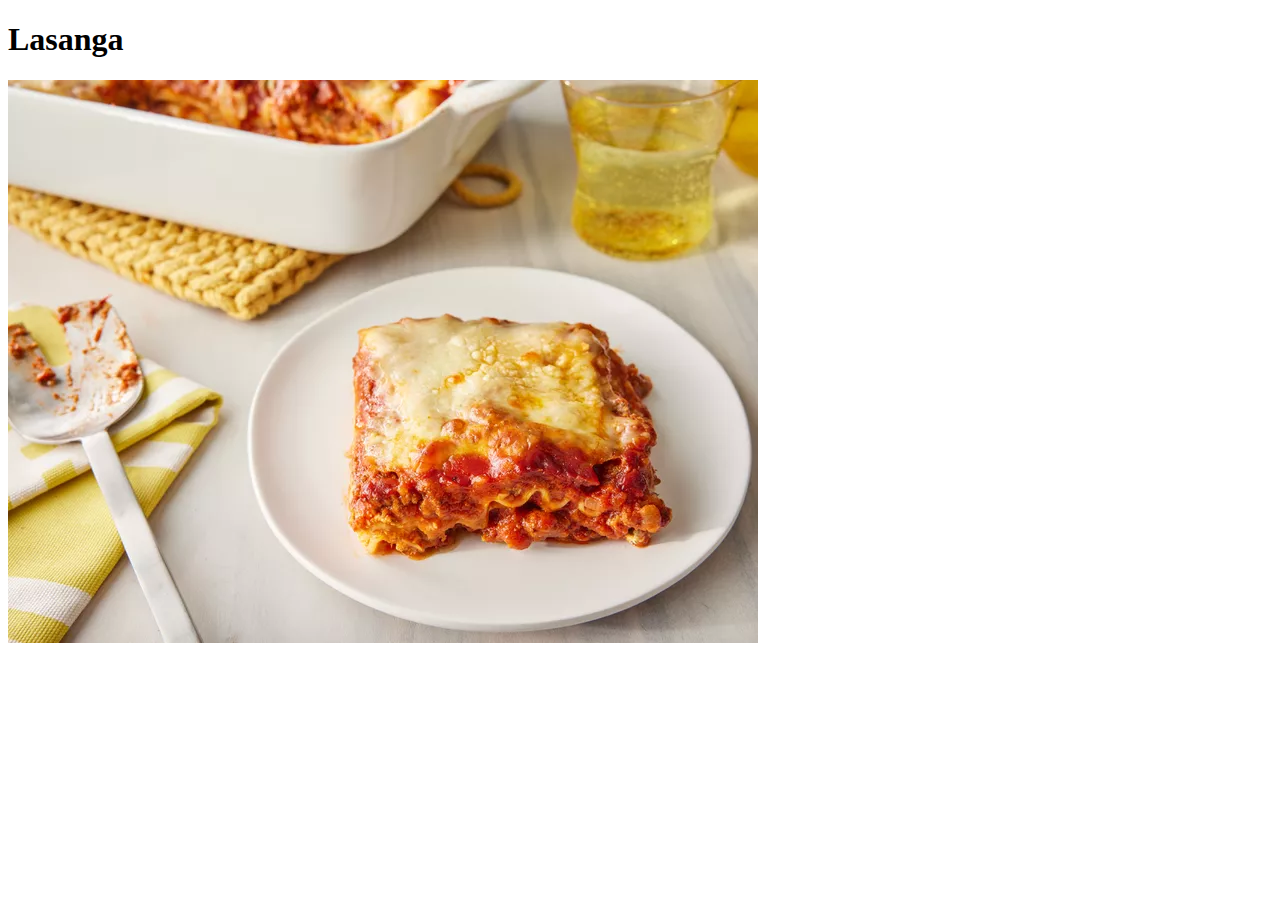
==== recipes/lasanga.html @ 87134708 "New Folder and Basics on first recipe-site" ====
<!DOCTYPE html>
<html lang="en">
  <head>
    <meta charset="utf-8">
    <title>Odin Recipes / Lasagna</title>
  </head>
  <body>
    <h1>Lasanga</h1>
    <img src="../images/lasagna-cover.jpg" alt="image of lasagna">
  </body>
</html>
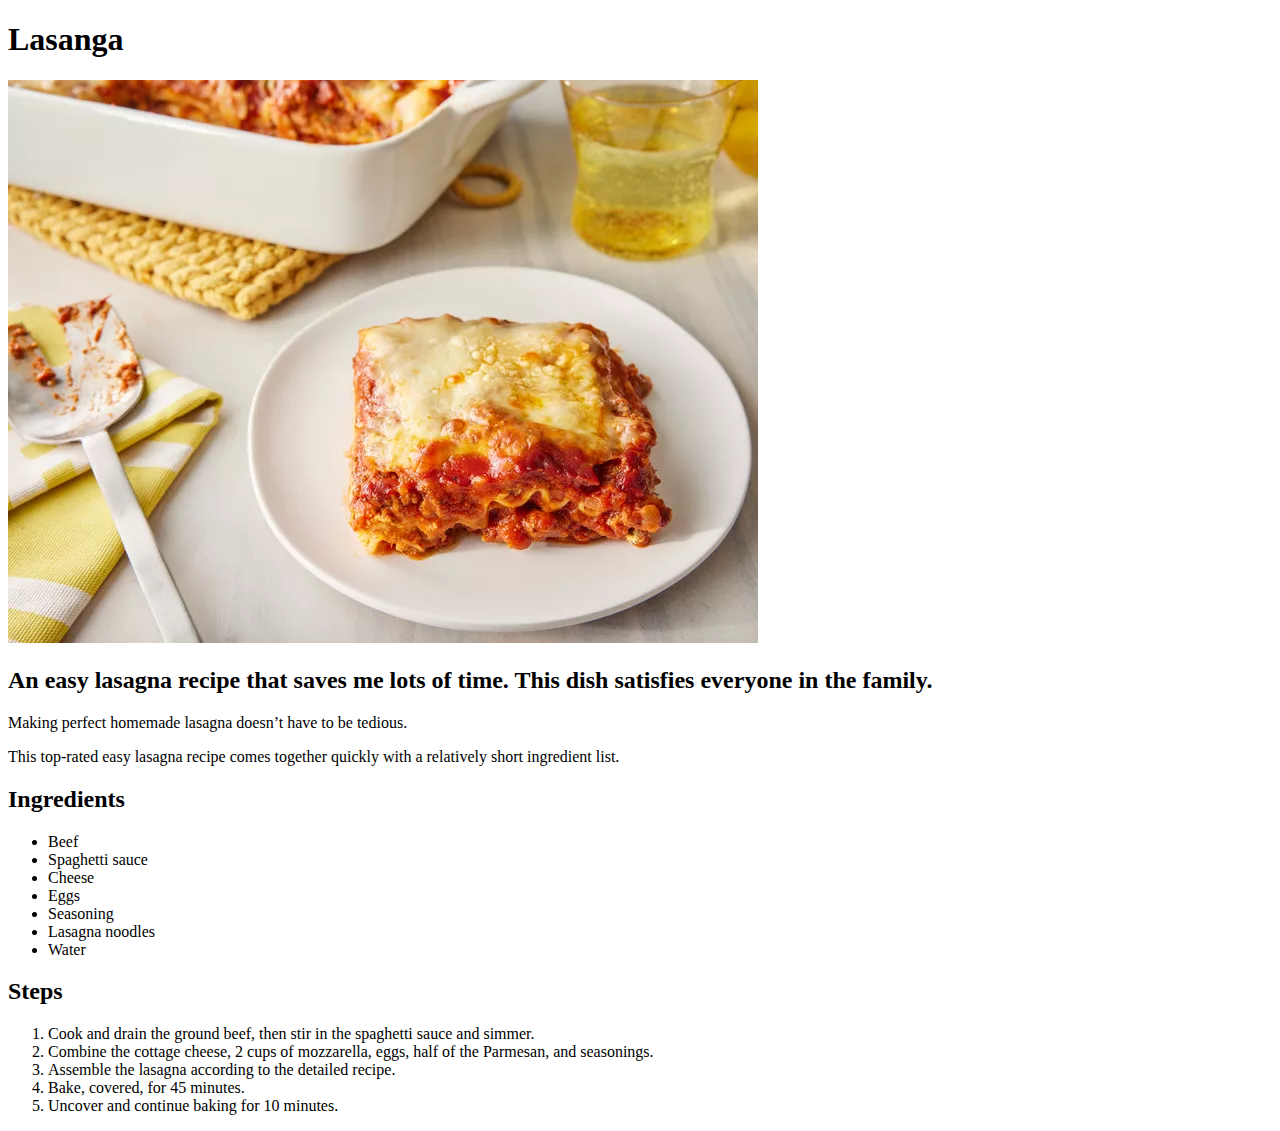
==== commit cae370a7: "Add multiple recipe-links and recipe fundamental structure" ====
--- a/recipes/lasanga.html
+++ b/recipes/lasanga.html
@@ -5,7 +5,38 @@
     <title>Odin Recipes / Lasagna</title>
   </head>
   <body>
+    <!--HEADING-->
     <h1>Lasanga</h1>
+
+    <!--TOP-IMAGE-->
     <img src="../images/lasagna-cover.jpg" alt="image of lasagna">
+
+    <!--DESCRIPTION-->
+    <h2>An easy lasagna recipe that saves me lots of time. This dish satisfies everyone in the family.</h2>
+    <p>Making perfect homemade lasagna doesn’t have to be tedious.</p>
+    <p>This top-rated easy lasagna recipe comes together quickly with a relatively short ingredient list.</p>
+    
+    <!--INGREDIENTS-->
+    <h2>Ingredients</h2>
+    <ul>
+      <li>Beef</li>
+      <li>Spaghetti sauce</li>
+      <li>Cheese</li>
+      <li>Eggs</li>
+      <li>Seasoning</li>
+      <li>Lasagna noodles</li>
+      <li>Water</li>
+    </ul>
+    
+    <!--STEPS-->
+    <h2>Steps</h2>
+    <ol>
+      <li>Cook and drain the ground beef, then stir in the spaghetti sauce and simmer.</li>
+      <li>Combine the cottage cheese, 2 cups of mozzarella, eggs, half of the Parmesan, and seasonings.</li>
+      <li>Assemble the lasagna according to the detailed recipe.</li>
+      <li>Bake, covered, for 45 minutes.</li>
+      <li>Uncover and continue baking for 10 minutes.</li>
+    </ol>
+
   </body>
 </html>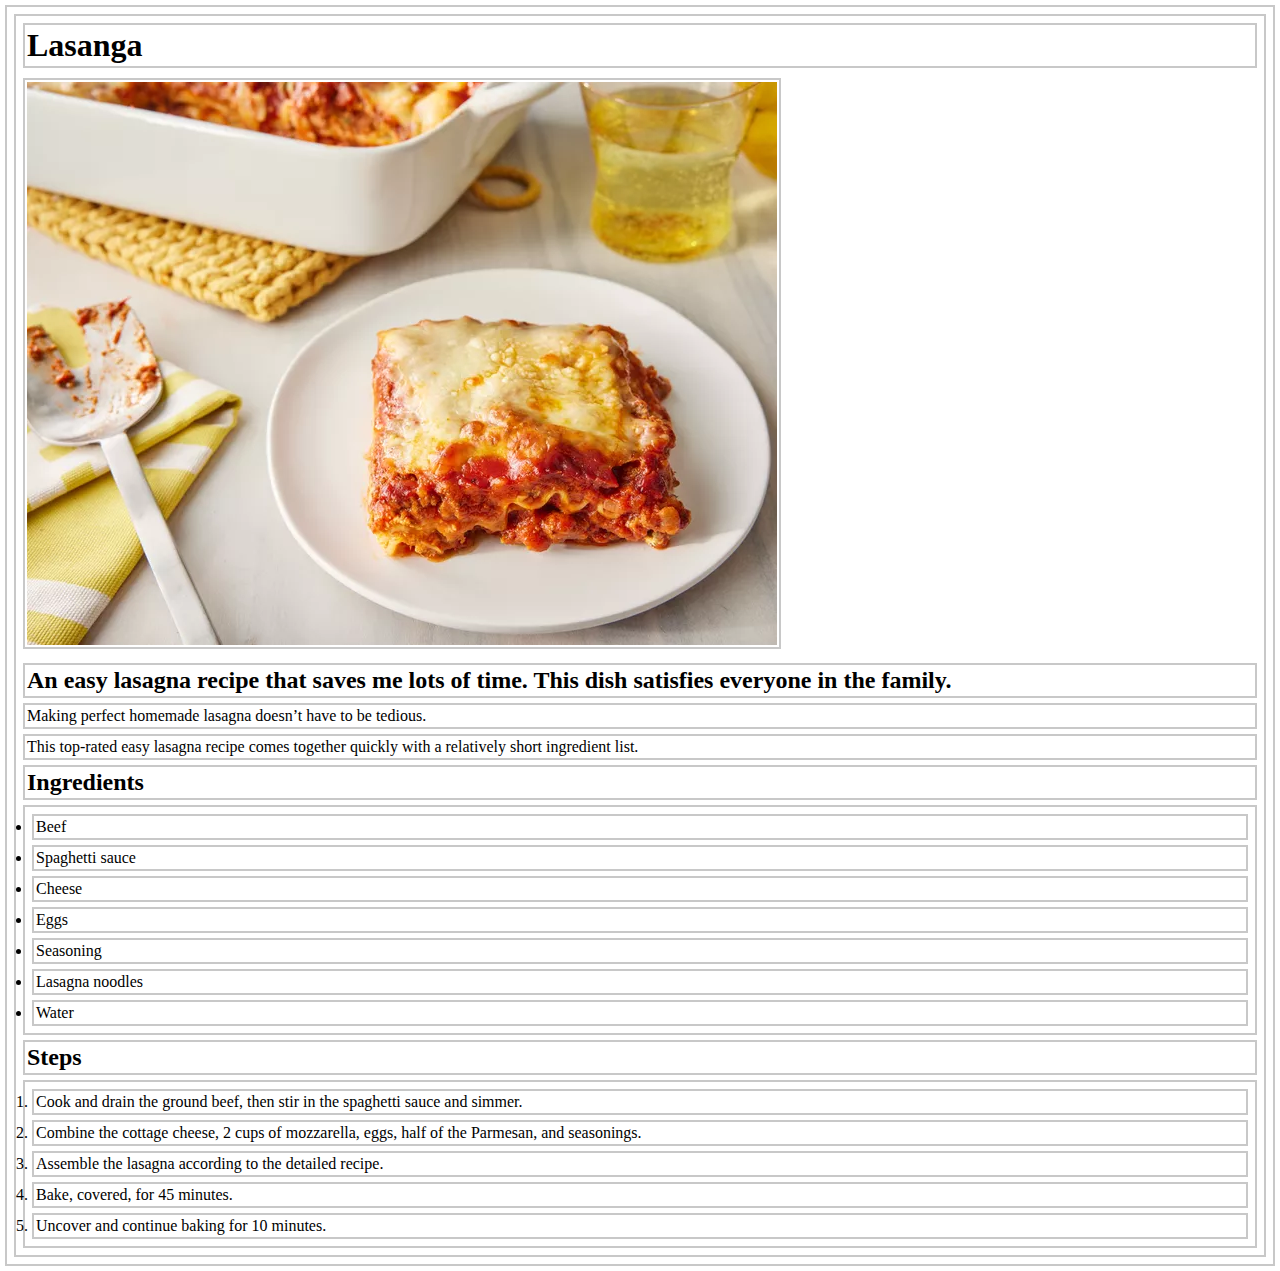
==== commit e4452dd3: "Implement CSS files" ====
--- a/recipes/lasanga.html
+++ b/recipes/lasanga.html
@@ -3,6 +3,7 @@
   <head>
     <meta charset="utf-8">
     <title>Odin Recipes / Lasagna</title>
+    <link rel="stylesheet" href="../style/style-recipe.css">
   </head>
   <body>
     <!--HEADING-->
--- a/style/style-recipe.css
+++ b/style/style-recipe.css
@@ -0,0 +1,5 @@
+* {
+    border: 2px solid rgb(200, 200, 200);
+    padding: 2px;
+    margin: 5px;
+}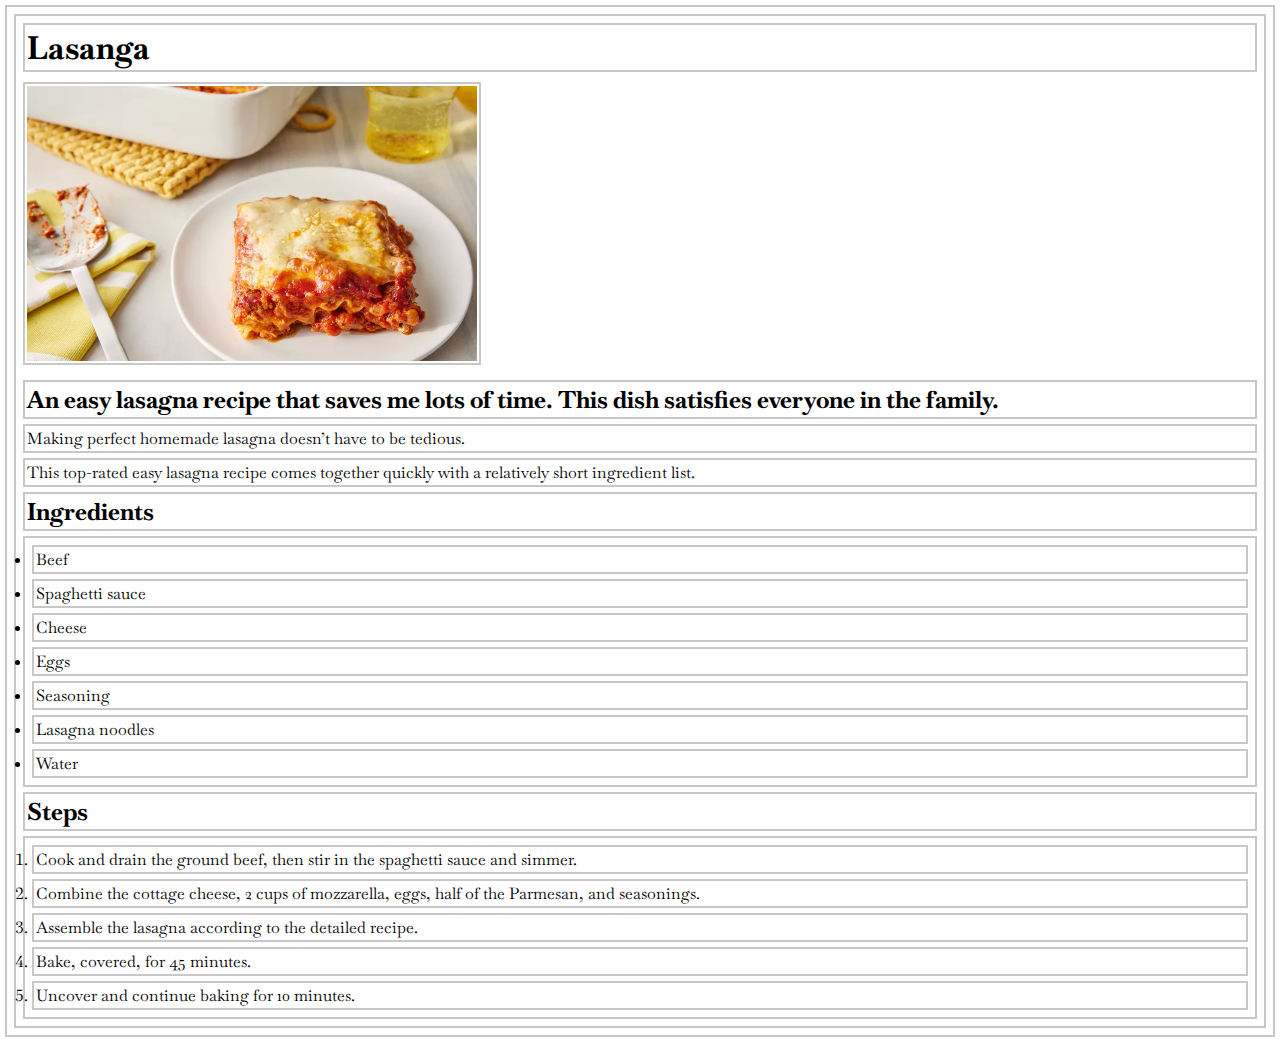
==== commit be80603e: "Add Font and cover image norm" ====
--- a/recipes/lasanga.html
+++ b/recipes/lasanga.html
@@ -4,13 +4,17 @@
     <meta charset="utf-8">
     <title>Odin Recipes / Lasagna</title>
     <link rel="stylesheet" href="../style/style-recipe.css">
+    <!--FONTS-->
+    <link rel="preconnect" href="https://fonts.googleapis.com">
+    <link rel="preconnect" href="https://fonts.gstatic.com" crossorigin>
+    <link href="https://fonts.googleapis.com/css2?family=Baskervville:ital@0;1&display=swap" rel="stylesheet">
   </head>
   <body>
     <!--HEADING-->
     <h1>Lasanga</h1>
 
     <!--TOP-IMAGE-->
-    <img src="../images/lasagna-cover.jpg" alt="image of lasagna">
+    <img class="cover-img" src="../images/cover-img/lasagna-cover.jpg" alt="image of lasagna">
 
     <!--DESCRIPTION-->
     <h2>An easy lasagna recipe that saves me lots of time. This dish satisfies everyone in the family.</h2>
--- a/style/style-recipe.css
+++ b/style/style-recipe.css
@@ -1,5 +1,12 @@
 * {
-    border: 2px solid rgb(200, 200, 200);
-    padding: 2px;
-    margin: 5px;
+  font-family: 'Baskervville', serif;
+  border: 2px solid rgb(200, 200, 200);    
+  padding: 2px;
+  margin: 5px;
+}
+.cover-img {
+  width: 450px;
+  height: 275px;
+  object-fit: cover;
+  object-position: center;    
 }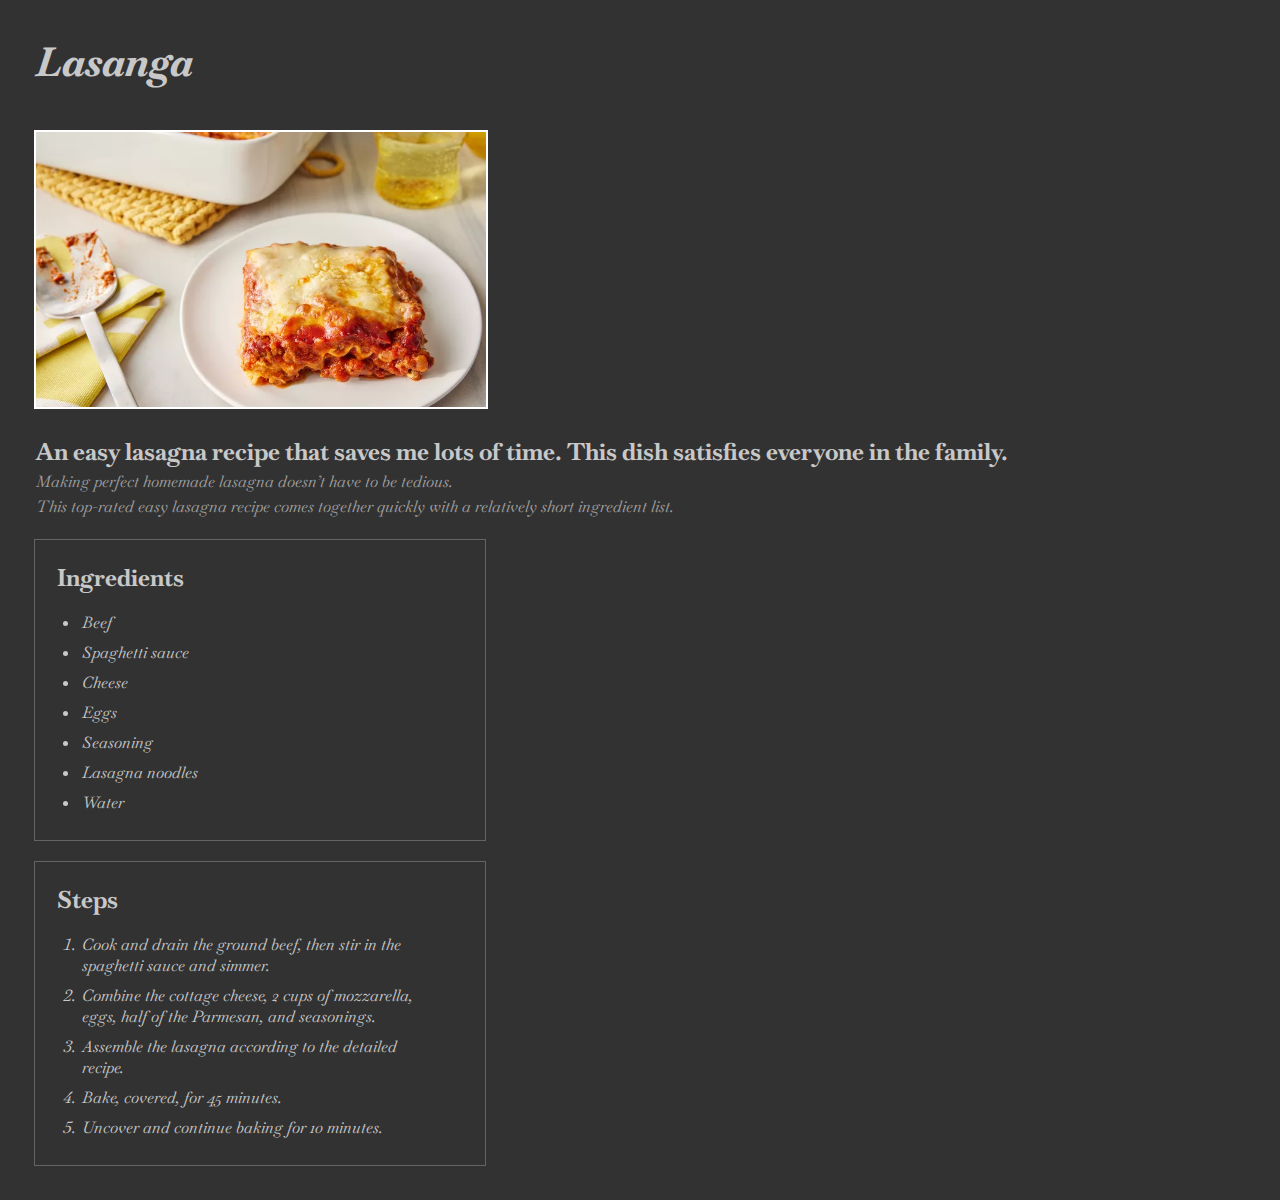
==== commit 48c42181: "Re-write style in css" ====
--- a/recipes/lasanga.html
+++ b/recipes/lasanga.html
@@ -2,7 +2,7 @@
 <html lang="en">
   <head>
     <meta charset="utf-8">
-    <title>Odin Recipes / Lasagna</title>
+    <title>Lasagna Odin Recipes</title>
     <link rel="stylesheet" href="../style/style-recipe.css">
     <!--FONTS-->
     <link rel="preconnect" href="https://fonts.googleapis.com">
@@ -22,7 +22,8 @@
     <p>This top-rated easy lasagna recipe comes together quickly with a relatively short ingredient list.</p>
     
     <!--INGREDIENTS-->
-    <h2>Ingredients</h2>
+    <div class="frame">
+    <h2 class="ingredients">Ingredients</h2>
     <ul>
       <li>Beef</li>
       <li>Spaghetti sauce</li>
@@ -32,8 +33,9 @@
       <li>Lasagna noodles</li>
       <li>Water</li>
     </ul>
-    
+    </div>
     <!--STEPS-->
+    <div class="frame">
     <h2>Steps</h2>
     <ol>
       <li>Cook and drain the ground beef, then stir in the spaghetti sauce and simmer.</li>
@@ -42,6 +44,7 @@
       <li>Bake, covered, for 45 minutes.</li>
       <li>Uncover and continue baking for 10 minutes.</li>
     </ol>
+    </div>
 
   </body>
 </html>--- a/style/style-recipe.css
+++ b/style/style-recipe.css
@@ -1,12 +1,46 @@
 * {
+  background-color: rgb(50, 50, 50);
+  color: rgb(200, 200, 200);
   font-family: 'Baskervville', serif;
-  border: 2px solid rgb(200, 200, 200);    
+      
   padding: 2px;
   margin: 5px;
 }
+h1 {
+  font-style: italic;
+  font-size: 40px;
+  margin: 20px 20px 20px 20px;
+}
+h2 {
+  margin: 0px 20px 0px 20px;
+}
+p {
+  color: rgb(160, 160, 160);
+  font-size: 16px;
+  font-style: italic;
+  margin: 0px 20px 0px 20px;
+}
+ul, ol {
+  font-style: italic;
+  color: rgb(160, 160, 160);
+  padding: 10px 20px 20px 20px;
+  margin: 0px 20px 0px 20px;
+}
+.ingredients {
+  margin-top: 0px;
+}
+.frame {
+  border: solid 1px rgb(100, 100, 100);
+  width: 450px;
+  margin: 20px 20px 20px 20px;
+  padding: 20px 0px 0px 0px;
+}
 .cover-img {
+  border: solid 2px rgb(255, 255, 255);
   width: 450px;
   height: 275px;
+  padding: 0;
   object-fit: cover;
-  object-position: center;    
+  object-position: center;
+  margin: 20px 20px 20px 20px;    
 }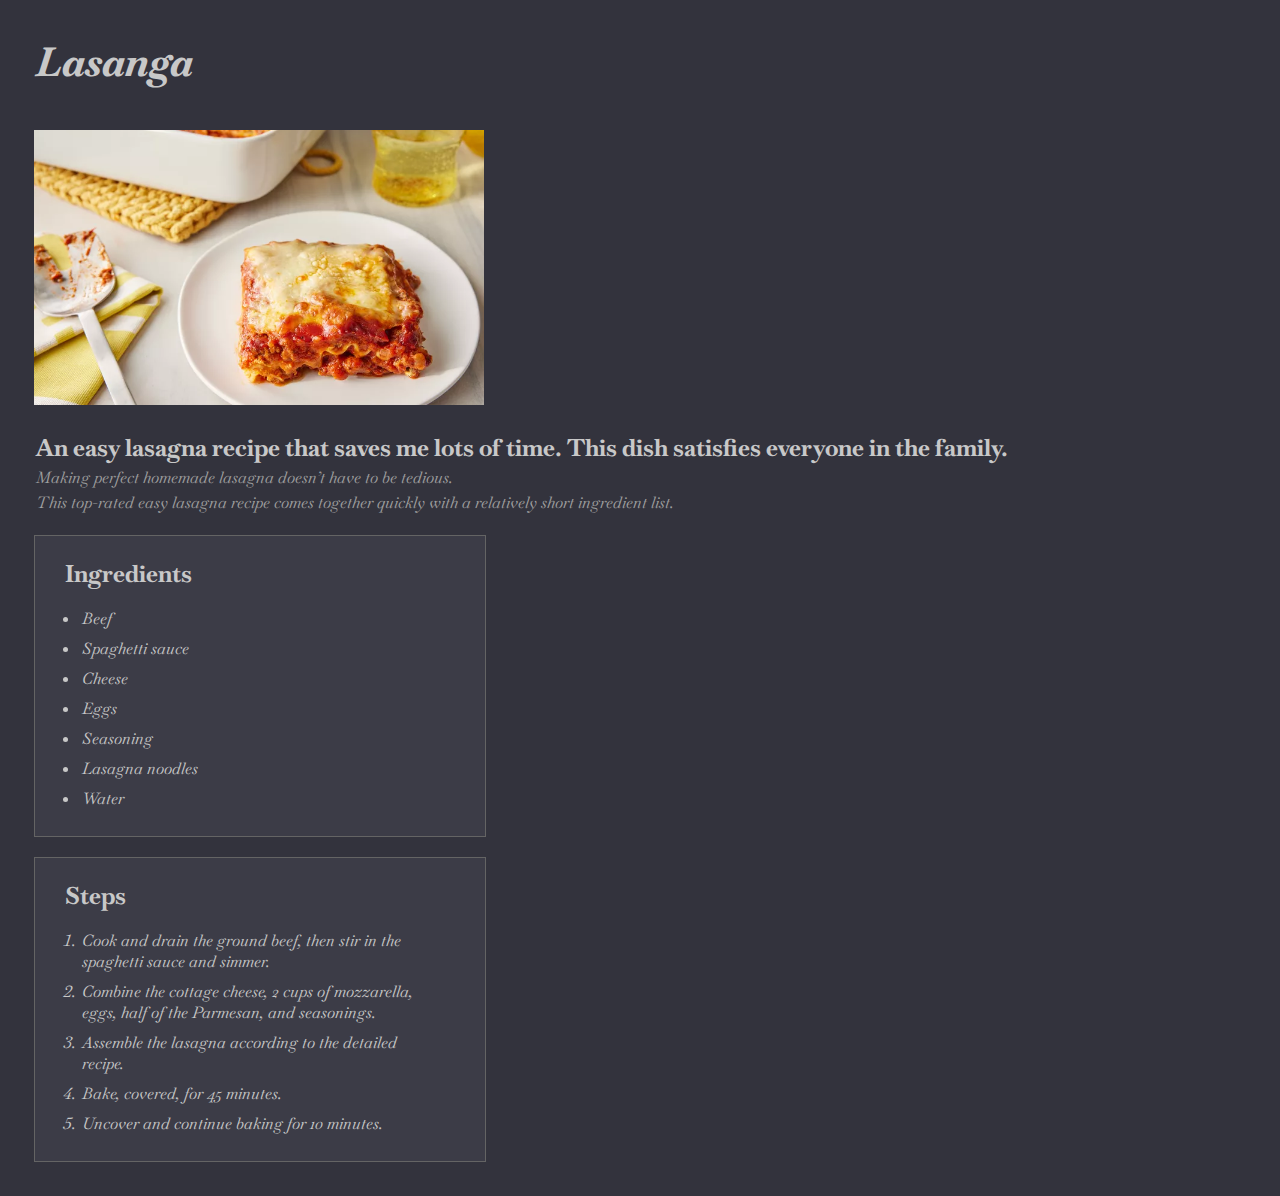
==== commit 73eb7bdb: "Reorganize homepage" ====
--- a/recipes/lasanga.html
+++ b/recipes/lasanga.html
@@ -23,7 +23,7 @@
     
     <!--INGREDIENTS-->
     <div class="frame">
-    <h2 class="ingredients">Ingredients</h2>
+    <h2 class="frame-header">Ingredients</h2>
     <ul>
       <li>Beef</li>
       <li>Spaghetti sauce</li>
@@ -36,7 +36,7 @@
     </div>
     <!--STEPS-->
     <div class="frame">
-    <h2>Steps</h2>
+    <h2 class="frame-header">Steps</h2> 
     <ol>
       <li>Cook and drain the ground beef, then stir in the spaghetti sauce and simmer.</li>
       <li>Combine the cottage cheese, 2 cups of mozzarella, eggs, half of the Parmesan, and seasonings.</li>
--- a/style/style-recipe.css
+++ b/style/style-recipe.css
@@ -1,5 +1,5 @@
 * {
-  background-color: rgb(50, 50, 50);
+  background-color: #33333d;
   color: rgb(200, 200, 200);
   font-family: 'Baskervville', serif;
       
@@ -13,6 +13,7 @@
 }
 h2 {
   margin: 0px 20px 0px 20px;
+  background-color: #33333d;
 }
 p {
   color: rgb(160, 160, 160);
@@ -21,22 +22,27 @@
   margin: 0px 20px 0px 20px;
 }
 ul, ol {
+  background-color: #3c3c47;
   font-style: italic;
   color: rgb(160, 160, 160);
   padding: 10px 20px 20px 20px;
   margin: 0px 20px 0px 20px;
 }
-.ingredients {
-  margin-top: 0px;
+li {
+  background-color: #3c3c47;
 }
 .frame {
+  background-color: #3c3c47;
   border: solid 1px rgb(100, 100, 100);
   width: 450px;
   margin: 20px 20px 20px 20px;
   padding: 20px 0px 0px 0px;
 }
+.frame-header {
+  background-color: #3c3c47;
+  margin-left: 28px;
+}
 .cover-img {
-  border: solid 2px rgb(255, 255, 255);
   width: 450px;
   height: 275px;
   padding: 0;
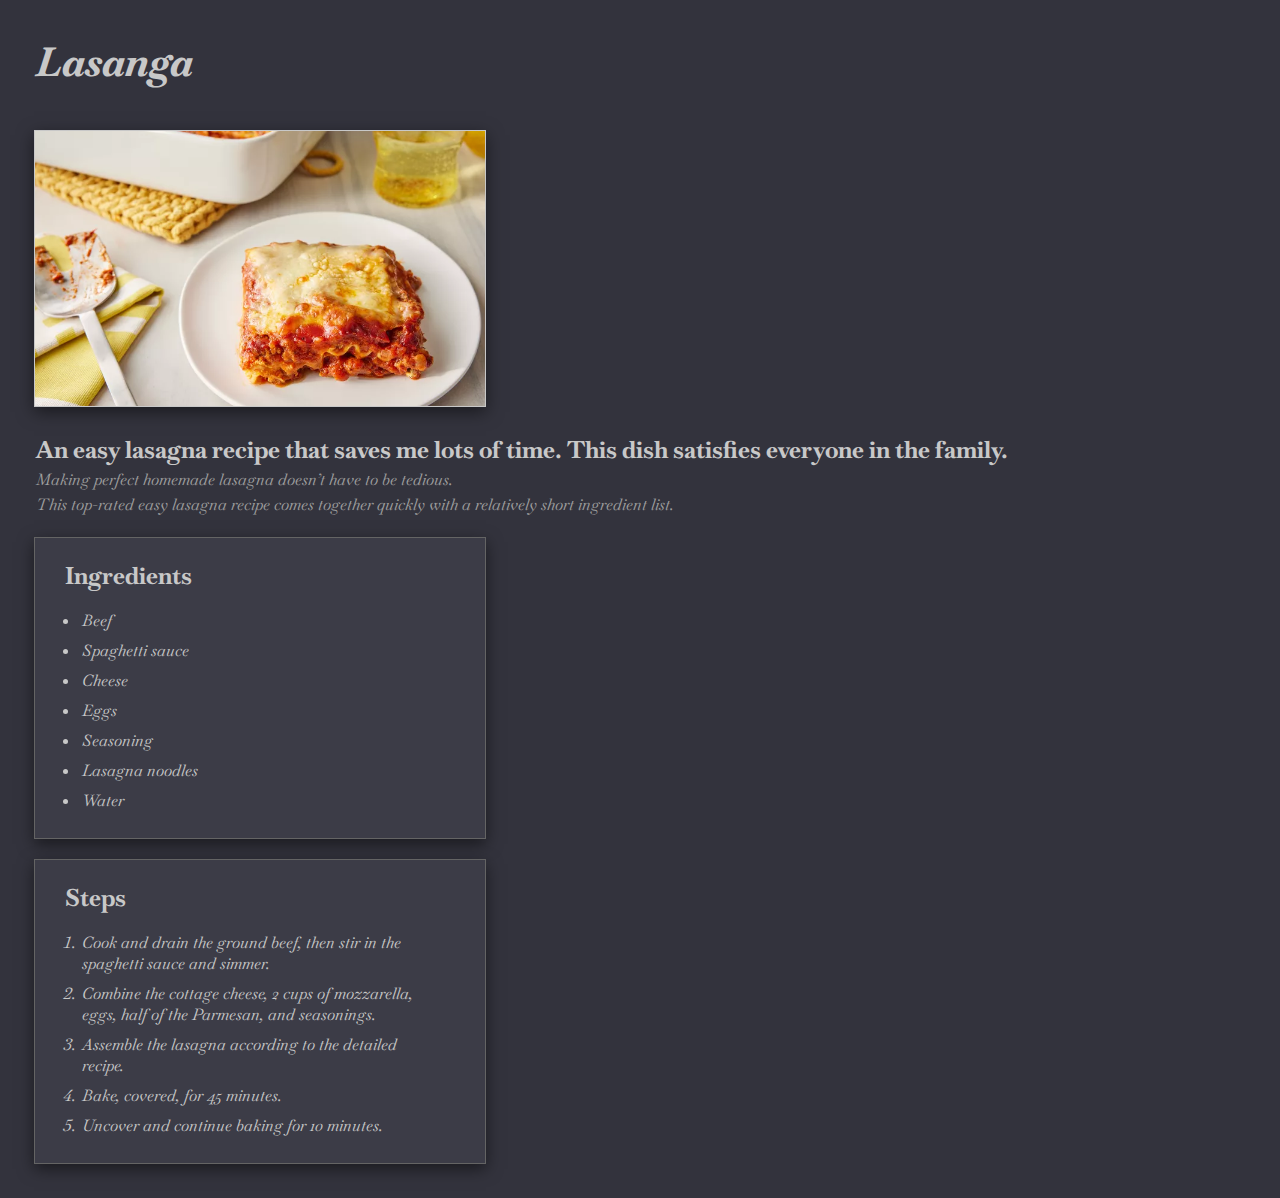
==== commit 98f86217: "Improve homepage recipe-cards" ====
--- a/recipes/lasanga.html
+++ b/recipes/lasanga.html
@@ -23,27 +23,27 @@
     
     <!--INGREDIENTS-->
     <div class="frame">
-    <h2 class="frame-header">Ingredients</h2>
-    <ul>
-      <li>Beef</li>
-      <li>Spaghetti sauce</li>
-      <li>Cheese</li>
-      <li>Eggs</li>
-      <li>Seasoning</li>
-      <li>Lasagna noodles</li>
-      <li>Water</li>
-    </ul>
+      <h2 class="frame-header">Ingredients</h2>
+      <ul>
+        <li>Beef</li>
+        <li>Spaghetti sauce</li>
+        <li>Cheese</li>
+        <li>Eggs</li>
+        <li>Seasoning</li>
+        <li>Lasagna noodles</li>
+        <li>Water</li>
+      </ul>
     </div>
-    <!--STEPS-->
+      <!--STEPS-->
     <div class="frame">
-    <h2 class="frame-header">Steps</h2> 
-    <ol>
-      <li>Cook and drain the ground beef, then stir in the spaghetti sauce and simmer.</li>
-      <li>Combine the cottage cheese, 2 cups of mozzarella, eggs, half of the Parmesan, and seasonings.</li>
-      <li>Assemble the lasagna according to the detailed recipe.</li>
-      <li>Bake, covered, for 45 minutes.</li>
-      <li>Uncover and continue baking for 10 minutes.</li>
-    </ol>
+      <h2 class="frame-header">Steps</h2> 
+      <ol>
+        <li>Cook and drain the ground beef, then stir in the spaghetti sauce and simmer.</li>
+        <li>Combine the cottage cheese, 2 cups of mozzarella, eggs, half of the Parmesan, and seasonings.</li>
+        <li>Assemble the lasagna according to the detailed recipe.</li>
+        <li>Bake, covered, for 45 minutes.</li>
+        <li>Uncover and continue baking for 10 minutes.</li>
+      </ol>
     </div>
 
   </body>
--- a/style/style-recipe.css
+++ b/style/style-recipe.css
@@ -37,16 +37,19 @@
   width: 450px;
   margin: 20px 20px 20px 20px;
   padding: 20px 0px 0px 0px;
+  box-shadow: 0px 5px 15px 0px rgba(0, 0, 0, 0.5);
 }
 .frame-header {
   background-color: #3c3c47;
   margin-left: 28px;
 }
 .cover-img {
+  border: solid 1px rgb(200, 200, 200);
   width: 450px;
   height: 275px;
   padding: 0;
   object-fit: cover;
   object-position: center;
-  margin: 20px 20px 20px 20px;    
+  margin: 20px 20px 20px 20px;
+  box-shadow: 0px 5px 16px 0px rgba(0, 0, 0, 0.5);    
 }